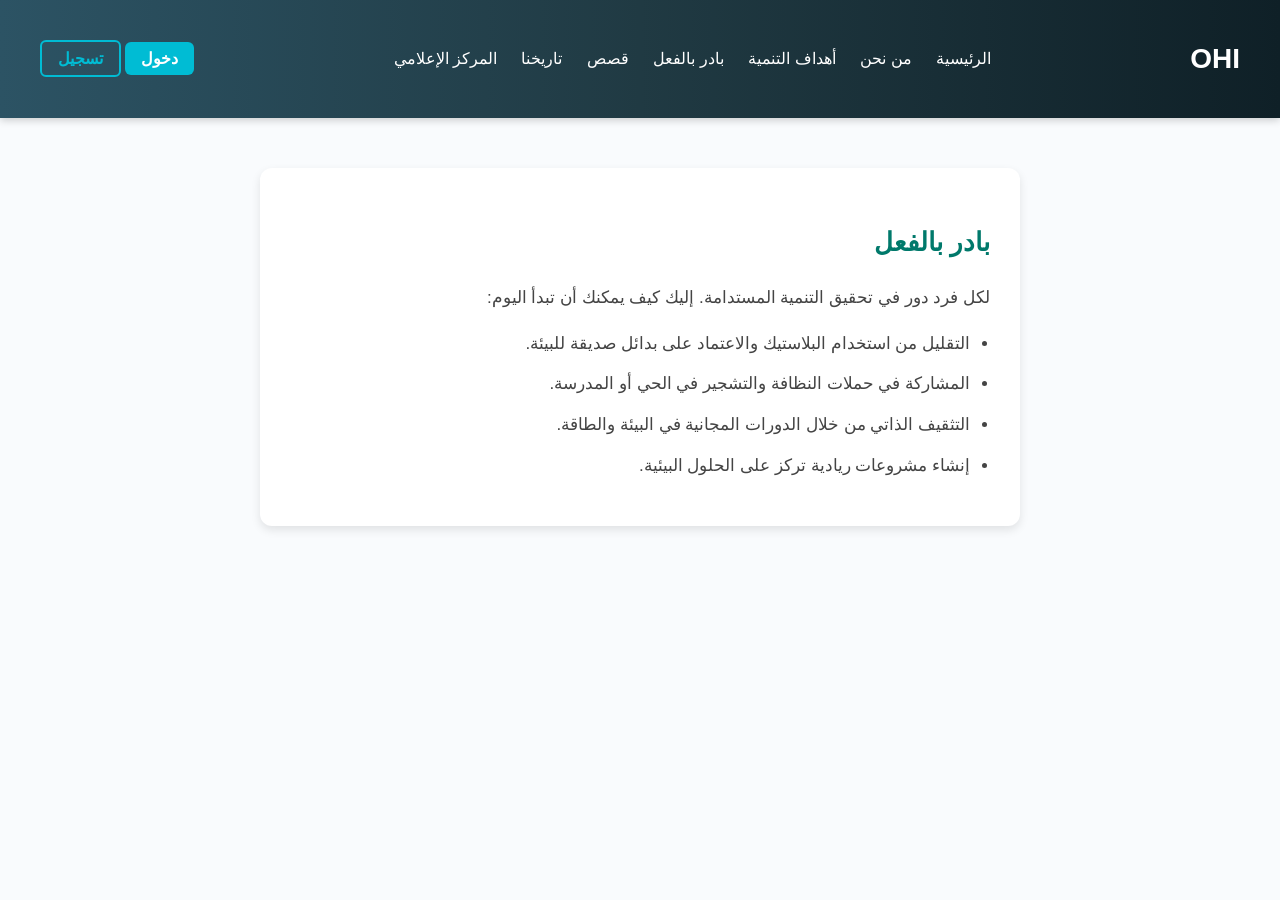
==== action.html @ 22ee56e1 "Add files via upload" ====
<!DOCTYPE html>
<html lang="ar">
<head>
  <meta charset="UTF-8" />
  <title>action</title>
  <link rel="stylesheet" href="style.css" />
</head>
<body>
  
<header class="navbar">
  <h1 class="logo">OHI</h1>
  <nav>
    <a href="index.html">الرئيسية</a>
    <a href="contact.html">من نحن</a>
    <a href="goals.html">أهداف التنمية</a>
    <a href="action.html">بادر بالفعل</a>
    <a href="stories.html">قصص</a>
    <a href="history.html">تاريخنا</a>
    <a href="media.html">المركز الإعلامي</a>
  </nav>
  <div>
    <a href="login.html" class="btn">دخول</a>
    <a href="register.html" class="btn secondary">تسجيل</a>
  </div>
</header>

  <div class="auth-container">
    
    <h2>بادر بالفعل</h2>
    <p>لكل فرد دور في تحقيق التنمية المستدامة. إليك كيف يمكنك أن تبدأ اليوم:</p>
    <ul>
      <li>التقليل من استخدام البلاستيك والاعتماد على بدائل صديقة للبيئة.</li>
      <li>المشاركة في حملات النظافة والتشجير في الحي أو المدرسة.</li>
      <li>التثقيف الذاتي من خلال الدورات المجانية في البيئة والطاقة.</li>
      <li>إنشاء مشروعات ريادية تركز على الحلول البيئية.</li>
    </ul>
    
  </div>
</body>
</html>
---- style.css ----
body {
  font-family: 'Cairo', sans-serif;
  direction: rtl;
  text-align: right;
  margin: 0;
  padding: 0;
  background: #f9fbfd;
  color: #333;
  line-height: 1.8;
}

a {
  text-decoration: none;
}

.navbar {
  display: flex;
  justify-content: space-between;
  align-items: center;
  padding: 15px 40px;
  background: linear-gradient(to left, #0f2027, #203a43, #2c5364);
  color: white;
  position: sticky;
  top: 0;
  z-index: 1000;
  box-shadow: 0 2px 8px rgba(0,0,0,0.2);
}

.navbar nav a {
  margin: 0 10px;
  color: white;
  font-weight: 500;
  transition: color 0.3s;
}

.navbar nav a:hover {
  color: #ddd;
}

.logo {
  font-size: 28px;
  font-weight: bold;
}

.btn {
  padding: 8px 16px;
  background-color: #00bcd4;
  color: white;
  border: none;
  border-radius: 6px;
  font-weight: bold;
  transition: background 0.3s;
}

.btn:hover {
  background-color: #0198a6;
}

.btn.secondary {
  background-color: transparent;
  border: 2px solid #00bcd4;
  color: #00bcd4;
}

.hero {
  padding: 60px 20px;
  background: linear-gradient(to right, #e0f7fa, #ffffff);
  color: black;
  text-align: center;
}

.hero h2 {
  font-size: 40px;
  margin-bottom: 10px;
}

.hero p {
  font-size: 18px;
  color: #555;
}

.content {
  padding: 40px 20px;
  background-color: #fff;
  max-width: 960px;
  margin: auto;
}

.content h3, .auth-container h2 {
  font-size: 26px;
  color: #00796b;
  margin-bottom: 15px;
}

.content p, .auth-container p, .auth-container li {
  font-size: 17px;
  color: #444;
  margin-bottom: 10px;
}

.content ul, .auth-container ul, .auth-container ol {
  margin: 15px 0;
  padding-right: 20px;
}

footer {
  background-color: #2c3e50;
  color: white;
  padding: 25px;
  text-align: center;
  margin-top: 50px;
}

.auth-container {
  max-width: 700px;
  background: white;
  padding: 30px;
  margin: 50px auto;
  border-radius: 12px;
  box-shadow: 0 4px 10px rgba(0,0,0,0.1);
}

input[type="text"], input[type="email"], input[type="password"] {
  padding: 12px;
  width: 100%;
  border-radius: 8px;
  border: 1px solid #ccc;
  margin-bottom: 15px;
  font-size: 15px;
}

form button.btn {
  width: 100%;
  padding: 12px;
  font-size: 16px;
}

@media (max-width: 768px) {
  .navbar {
    flex-direction: column;
    gap: 10px;
  }
  .navbar nav {
    display: flex;
    flex-wrap: wrap;
    justify-content: center;
  }
}
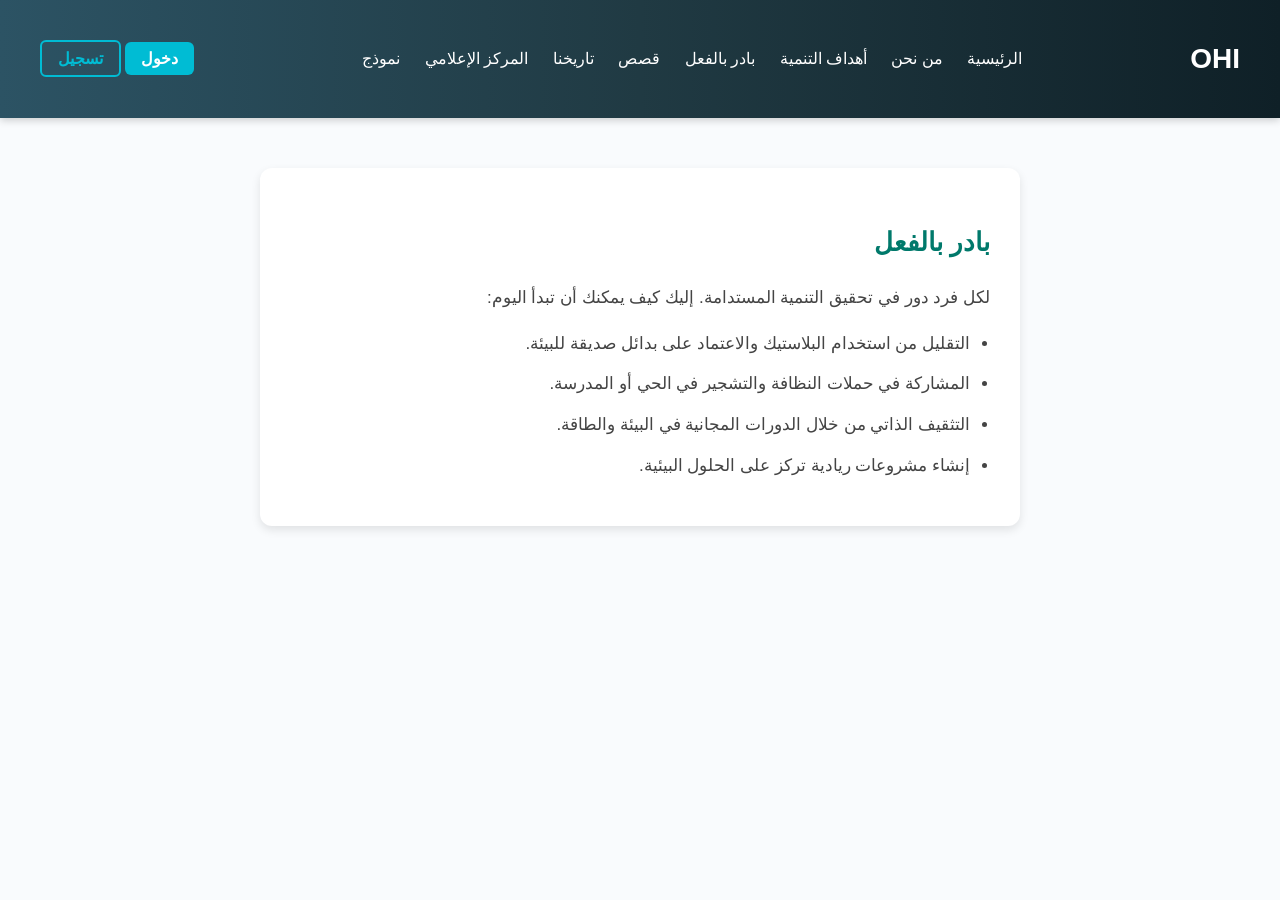
==== commit c4106d5d: "Update action.html" ====
--- a/action.html
+++ b/action.html
@@ -4,6 +4,8 @@
   <meta charset="UTF-8" />
   <title>action</title>
   <link rel="stylesheet" href="style.css" />
+<link rel="icon" href="  boy love earth.icon">
+
 </head>
 <body>
   
@@ -17,6 +19,7 @@
     <a href="stories.html">قصص</a>
     <a href="history.html">تاريخنا</a>
     <a href="media.html">المركز الإعلامي</a>
+    <a href="https://docs.google.com/forms/d/e/1FAIpQLSeKQN5-Hbf1A-7-Qx2D03x29xrOl1Z1enl-PrX22rYLU1G7IA/viewform?usp=dialog">نموذج </a>
   </nav>
   <div>
     <a href="login.html" class="btn">دخول</a>
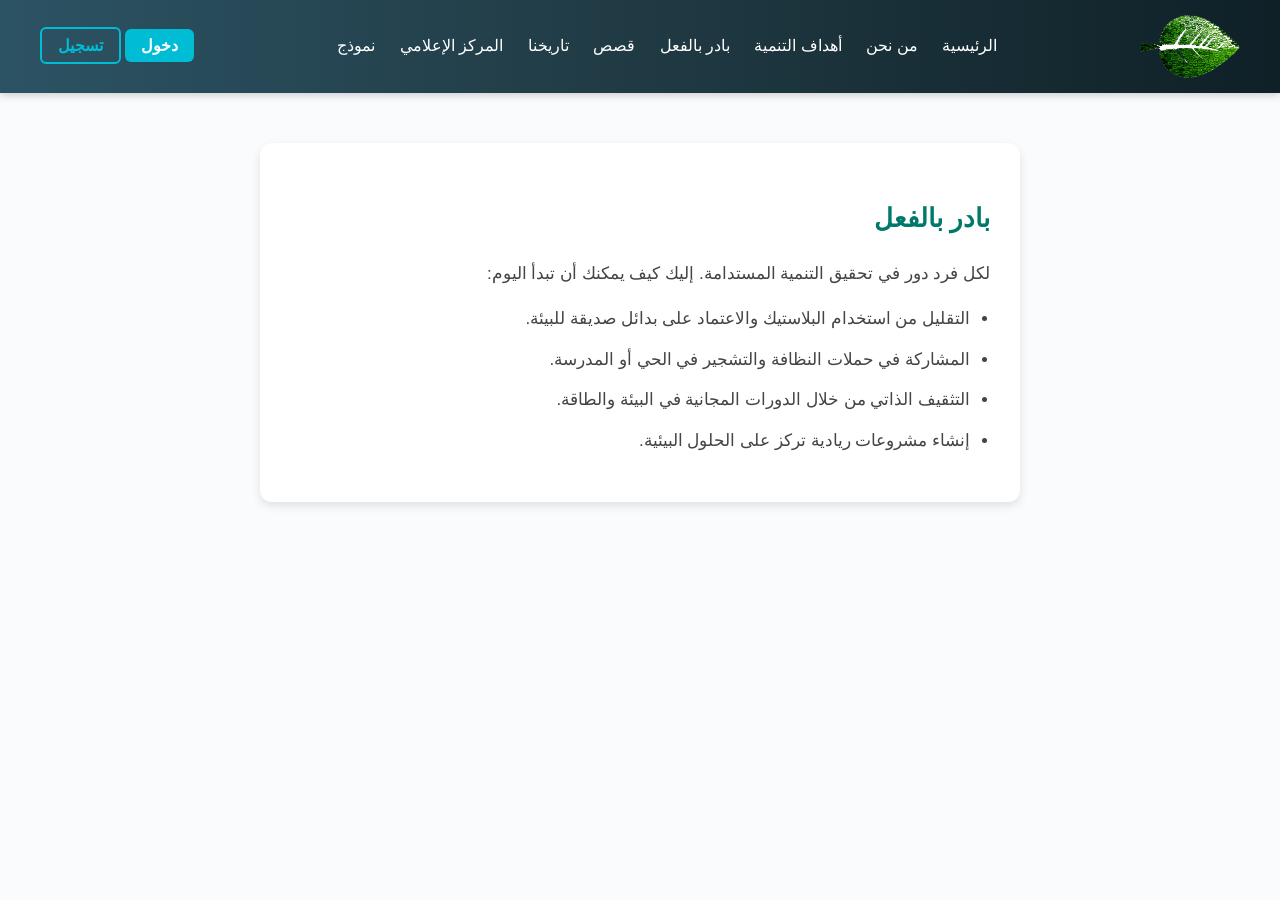
==== commit cb426aee: "Update action.html" ====
--- a/action.html
+++ b/action.html
@@ -10,7 +10,7 @@
 <body>
   
 <header class="navbar">
-  <h1 class="logo">OHI</h1>
+       <img src="logo PS.png" style="width:100px;border-radius:100px;"/>
   <nav>
     <a href="index.html">الرئيسية</a>
     <a href="contact.html">من نحن</a>
@@ -19,7 +19,7 @@
     <a href="stories.html">قصص</a>
     <a href="history.html">تاريخنا</a>
     <a href="media.html">المركز الإعلامي</a>
-    <a href="https://docs.google.com/forms/d/e/1FAIpQLSeKQN5-Hbf1A-7-Qx2D03x29xrOl1Z1enl-PrX22rYLU1G7IA/viewform?usp=dialog">نموذج </a>
+<a href="https://docs.google.com/forms/d/e/1FAIpQLSeKQN5-Hbf1A-7-Qx2D03x29xrOl1Z1enl-PrX22rYLU1G7IA/viewform?usp=dialog">نموذج </a>
   </nav>
   <div>
     <a href="login.html" class="btn">دخول</a>
